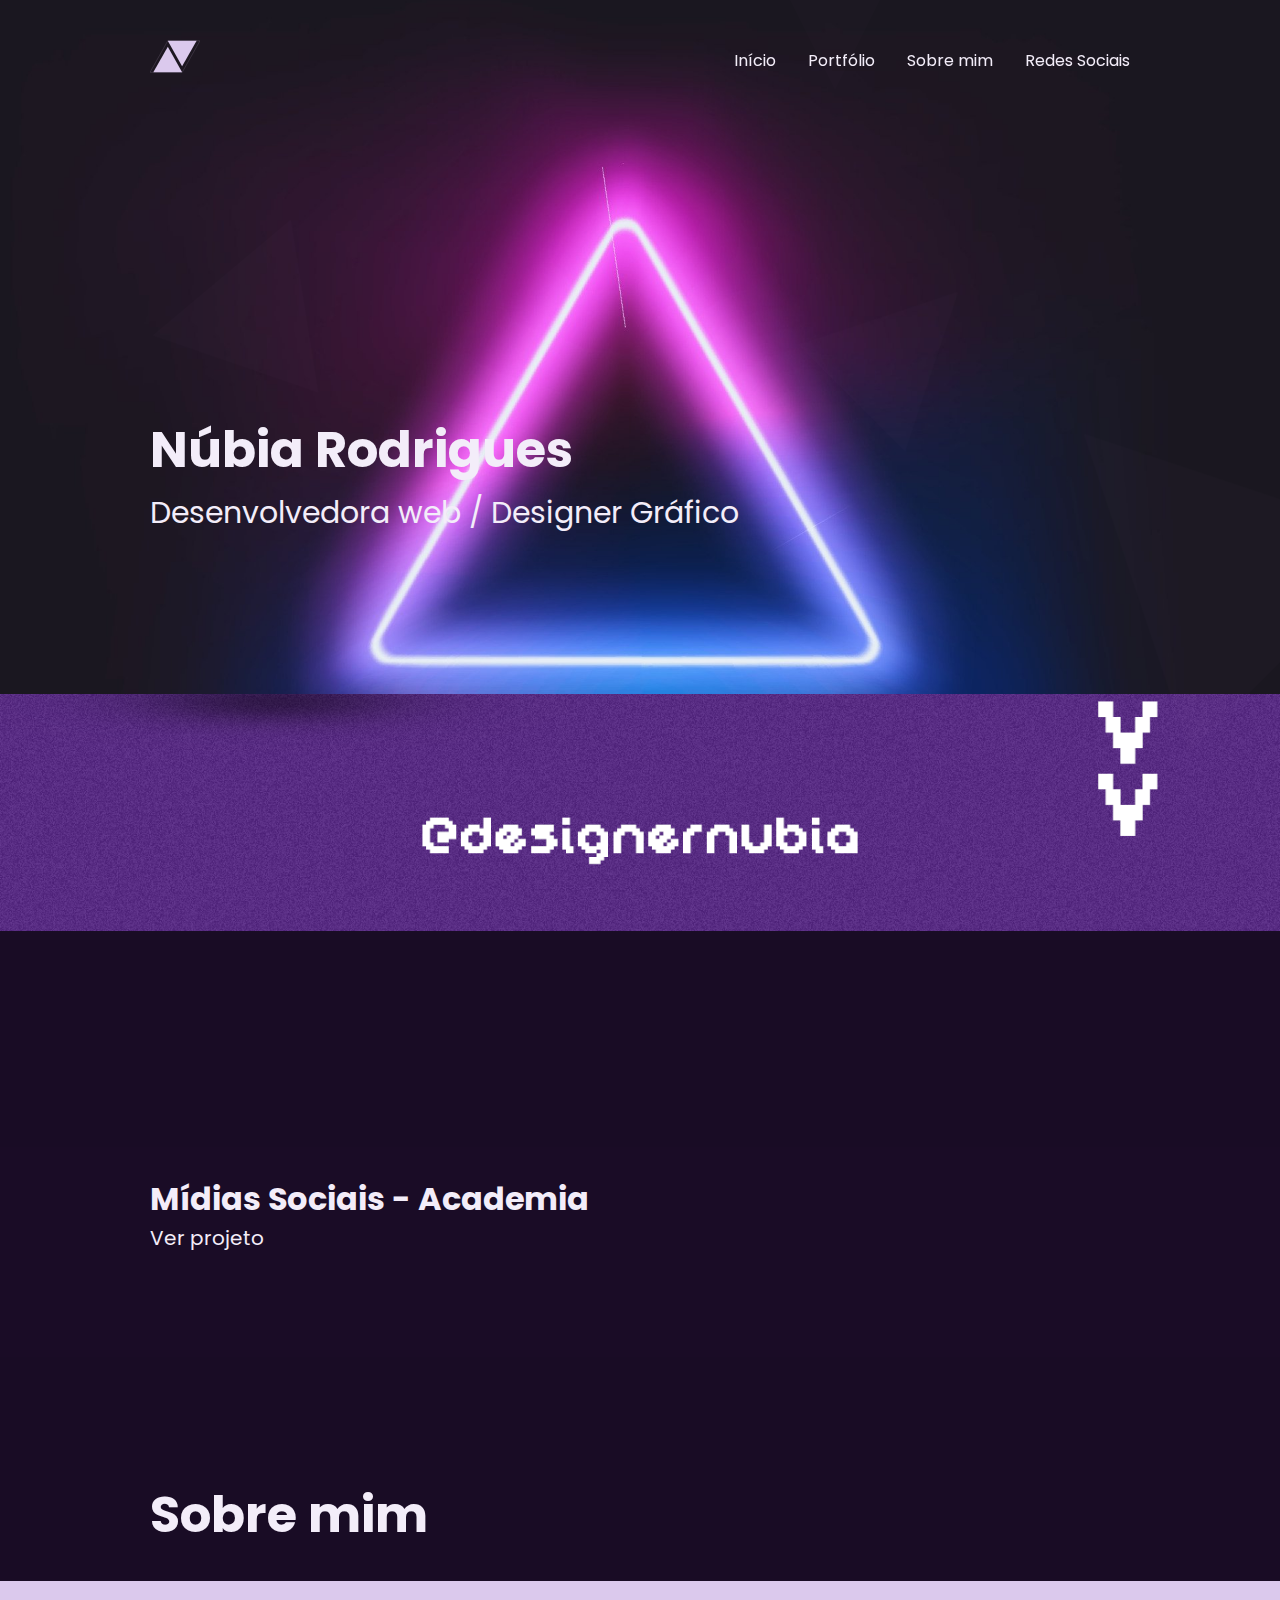
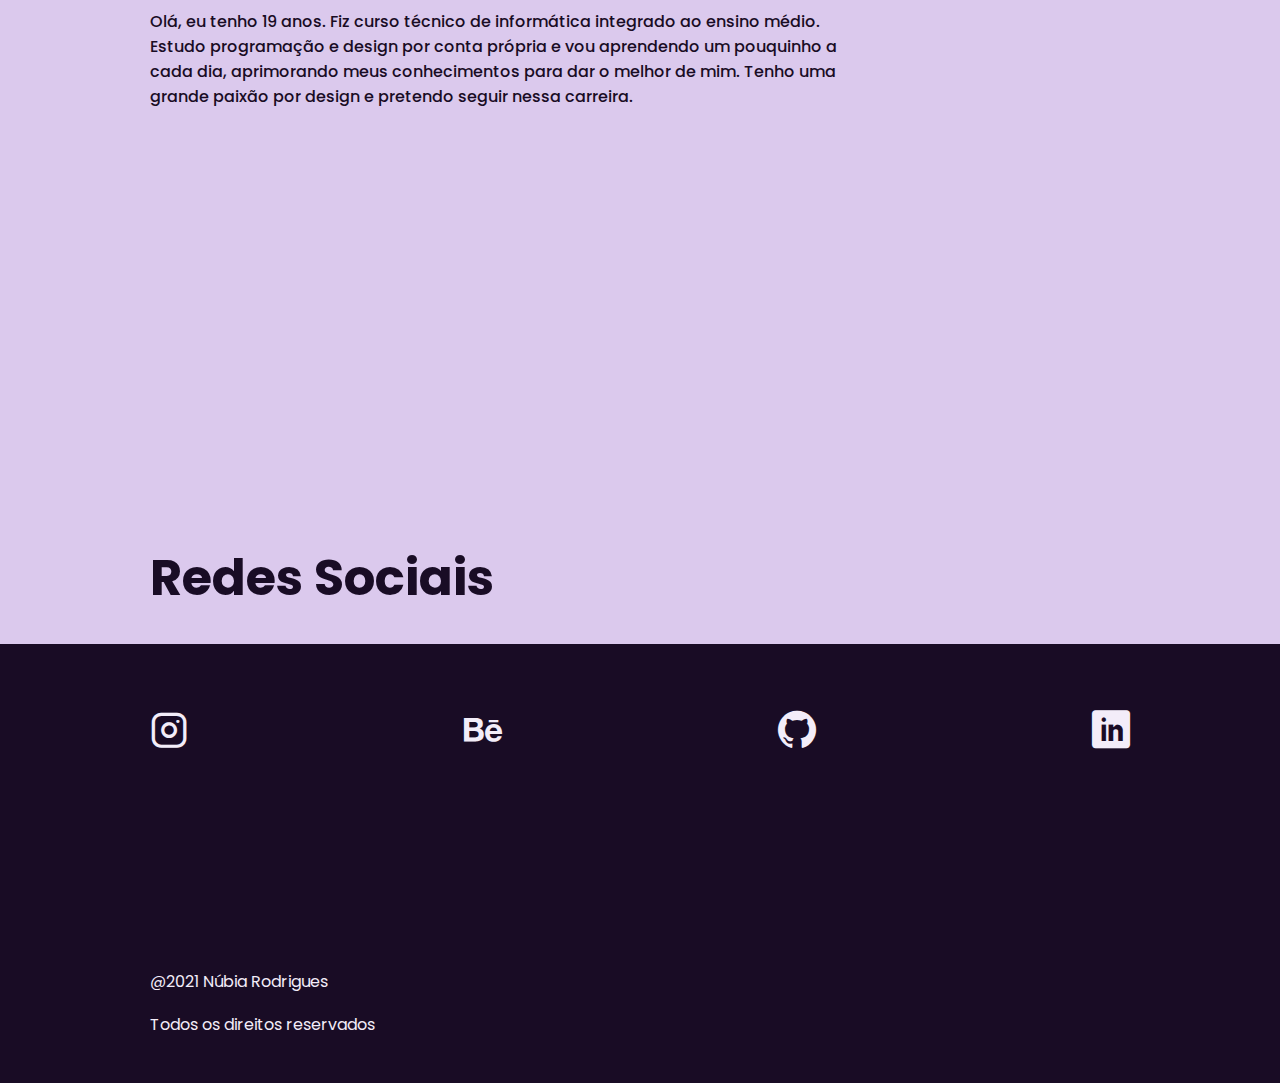
==== index.html @ 77f3ebca "Add files via upload" ====
<!DOCTYPE html>
<html lang="pt-Br">
  <head>
    <meta charset="UTF-8" />
    <meta http-equiv="X-UA-Compatible" content="IE=edge" />
    <meta name="viewport" content="width=device-width, initial-scale=1.0" />

    <!-- ÍCONES -->
    <link rel="stylesheet" href="assets/style.css" />

    <!-- STYLES -->
    <link rel="stylesheet" href="styles.css" />

    <!-- FONTS -->
    <link
      href="https://fonts.googleapis.com/css2?family=Open+Sans&family=Poppins:wght@400;500;700&display=swap"
      rel="stylesheet"
    />

    <title>Núbia Rodrigues</title>
  </head>
  <body>
    <header id="header">
      <nav class="container">
        <a href="#home" class="logo"
          ><img src="/assets/logo.svg" alt="Logo"
        /></a>
        <div class="menu">
          <ul class="grid">
            <li><a href="#home" class="title">Início</a></li>
            <li><a href="#portfolio" class="title">Portfólio</a></li>
            <li><a href="#about" class="title">Sobre mim</a></li>
            <li><a href="#contact" class="title">Redes Sociais</a></li>
          </ul>
        </div>
        <div class="toggle icon-menu"></div>
        <div class="toggle icon-close"></div>
      </nav>
    </header>
    <div id="bg">
      <div class="triangle one"></div>
      <div class="triangle two"></div>
      <div class="triangle three"></div>
      <div class="triangle four"></div>
    </div>

    <main>
      <!-- HOME -->
      <section class="section bg1" id="home">
        <div class="container grid">
          <div class="text">
            <h1>Núbia Rodrigues</h1>
            <p>Desenvolvedora web / Designer Gráfico</p>
          </div>
        </div>
      </section>

      <!-- PORTFOLIO -->
      <section class="section bg2" id="portfolio">
        <div class="container grid">
          <div class="text">
            <h1>Mídias Sociais - Academia</h1>
            <a
              href="https://www.behance.net/gallery/119256897/Midias-Sociais"
              target="blank"
              >Ver projeto</a
            >
          </div>
        </div>
      </section>

      <!-- ABOUT -->
      <section class="section bg3" id="about">
        <div class="container grid">
          <div class="text">
            <h1>Sobre mim</h1>
            <p>
              Olá, eu tenho 19 anos. Fiz curso técnico de informática integrado
              ao ensino médio. Estudo programação e design por conta própria e
              vou aprendendo um pouquinho a cada dia, aprimorando meus
              conhecimentos para dar o melhor de mim. Tenho uma grande paixão
              por design e pretendo seguir nessa carreira.
            </p>
          </div>
        </div>
      </section>

      <!-- CONTACT -->
      <secrion class="section" id="contact">
        <div class="container grid">
          <h1>Redes Sociais</h1>
          <div class="links">
            <a href="https://www.instagram.com/nubia_rs" target="blank"
              ><i class="icon-instagram"></i
            ></a>
            <a href="https://www.behance.net/designernubia" target="blank"
              ><i class="icon-behance"></i
            ></a>
            <a href="https://github.com/nubiars" target="blank"
              ><i class="icon-github"></i
            ></a>
            <a href="https://www.linkedin.com/in/núbia" target="blank"
              ><i class="icon-linkedin"></i
            ></a>
          </div>
          <div class="footer">
            <p>@2021 Núbia Rodrigues</p>
            <p>Todos os direitos reservados</p>
          </div>
        </div>
      </secrion>
    </main>
    <footer></footer>

    <script src="main.js"></script>
  </body>
</html>
---- assets/style.css ----
@font-face {
  font-family: 'icomoon';
  src:  url('fonts/icomoon.eot?pki8ge');
  src:  url('fonts/icomoon.eot?pki8ge#iefix') format('embedded-opentype'),
    url('fonts/icomoon.ttf?pki8ge') format('truetype'),
    url('fonts/icomoon.woff?pki8ge') format('woff'),
    url('fonts/icomoon.svg?pki8ge#icomoon') format('svg');
  font-weight: normal;
  font-style: normal;
  font-display: block;
}

[class^="icon-"], [class*=" icon-"] {
  /* use !important to prevent issues with browser extensions that change fonts */
  font-family: 'icomoon' !important;
  speak: never;
  font-style: normal;
  font-weight: normal;
  font-variant: normal;
  text-transform: none;
  line-height: 1;

  /* Better Font Rendering =========== */
  -webkit-font-smoothing: antialiased;
  -moz-osx-font-smoothing: grayscale;
}

.icon-arrow-up:before {
  content: "\e90c";
}
.icon-phone:before {
  content: "\e900";
}
.icon-close:before {
  content: "\e901";
}
.icon-instagram:before {
  content: "\e904";
}
.icon-mail:before {
  content: "\e905";
}
.icon-menu:before {
  content: "\e907";
}
.icon-behance:before {
  content: "\eaa8";
}
.icon-github:before {
  content: "\eab0";
}
.icon-linkedin:before {
  content: "\eac9";
}
---- styles.css ----
/* RESET */

* {
  margin: 0;
  padding: 0;
  box-sizing: border-box;
  text-decoration: none;
  border: none;
}

ul {
  list-style: none;
}

a {
  text-decoration: none;
}

img {
  width: 100%;
  height: auto;
}

/* VARIABLES */

:root {
  /* Colors */
  --dark: #190c25;
  --base: #582c83;
  --alt: #b793db;
  --light: #dbc9ed;
  --text: #f3edf9;

  /* Font */
  font-size: 62.5%;
  --title-font: 'Poppins', sans-serif;
  --body-font: 'Open Sans', sans-serif;
}

html {
  scroll-behavior: smooth;
}

body {
  display: flex;
  height: 100vh;
  color: var(--text);
  background: var(--dark);
  font: 400 1.6rem var(--title-font);
}

body::-webkit-scrollbar {
  width: 12px;
  height: 12px;
}

body::-webkit-scrollbar-track {
  background: var(--dark);
}

body::-webkit-scrollbar-thumb {
  background-color: var(--alt);
  border-radius: 20px;
  border: 3px solid var(--dark);
}

.title {
  font: 700 2rem var(--title-font);
  color: var(--dark);
  -webkit-font-smoothing: auto;
}

.container {
  margin-left: 2.8rem;
  margin-right: 2.8rem;
}

.grid {
  display: grid;
  gap: 3.2rem;
}

/* ===== HEADER =============== */

#header {
  display: flex;
  position: fixed;
  width: 100%;
  top: 0;
  left: 0;
  z-index: 100;
}

header img {
  width: 5rem;
}

/* ==== NAVIGATION ============= */

nav {
  height: 9.5rem;
  display: flex;
  align-items: center;
  justify-content: space-between;
  width: 100%;
}

nav ul li a {
  transition: color 0.3s;
  position: relative;
}

nav ul li a:hover,
nav ul li a.active {
  color: var(--base);
}

nav ul li a::after {
  content: '';
  width: 0%;
  height: 2px;
  background: var(--light);
  position: absolute;
  left: 0;
  bottom: -2.4rem;
  transition: width 0.2s;
}

nav ul li a:hover::after,
nav ul li a.active:after {
  width: 100%;
}

nav .menu {
  opacity: 0;
  visibility: hidden;
  left: -20rem;
  transition: 0.2s;
}

nav .menu ul {
  display: none;
}

nav.show .menu {
  opacity: 1;
  visibility: visible;
  position: fixed;
  z-index: 101;
  background: var(--light);
  height: 100vh;
  width: 80vw;
  top: 0;
  left: 0;
  display: grid;
  place-content: start;
  padding-left: 2.8rem;
  padding-top: 3.2rem;
}

nav.show .menu ul {
  display: grid;
}

/* ==== TOGGLE MENU ================== */

.toggle {
  color: var(--alt);
  font-size: 2.4rem;
  cursor: pointer;
}

nav .icon-close {
  visibility: hidden;
  opacity: 0;
  position: absolute;
  z-index: 101;
  top: -2.4rem;
  right: 2.8rem;
  transition: 0.2s;
}

nav.show div.icon-close {
  visibility: visible;
  opacity: 1;
  top: 3.5rem;
}

nav.show div.icon-menu {
  visibility: hidden;
  opacity: 0;
}

main {
  width: 100%;
}

/* ==== HOME ================= */

.bg1 {
  width: 100%;
  background-image: url('/assets/background-triangle.jpg');
  background-position: center;
  background-repeat: no-repeat;
  background-size: cover;
  background-attachment: fixed;
}

#home {
  overflow: hidden;
}

#home .container {
  display: grid;
  grid-template-rows: 5fr 1fr 1fr;
  grid-template-areas:
    '.'
    'text';
}

#home .void {
  grid-area: void;
}

#home .text {
  grid-area: text;
}

#home .text h1 {
  font-size: 3.2rem;
  line-height: 8rem;
  transform: translate3d(0px, 0%, 0px) scale3d(1, 1, 1) rotateX(0deg)
    rotateY(0deg) rotateZ(0deg) skew(0deg, 0deg);
  transform-style: preserve-3d;
}

#home p {
  font-size: 1.8rem;
  /* margin-bottom: 5rem; */
}

.triangle {
  width: 15rem;
  height: 15rem;
  background: rgba(219, 201, 237, 0.1);
  opacity: 0.1;
  clip-path: polygon(50% 0%, 0% 100%, 100% 100%);
  position: fixed;
}

.triangle.one {
  top: 27rem;
  right: 30rem;
  transform: rotate(45deg);
}

.triangle.two {
  width: 18rem;
  top: 26rem;
  right: 92rem;
  transform: rotate(140deg);
}

.triangle.three {
  width: 30rem;
  height: 30rem;
  top: 39rem;
  right: -6rem;
  transform: rotate(-45deg);
}

.triangle.four {
  top: -6rem;
  right: 37rem;
  transform: rotate(180deg);
}

/* ==== PORTFOLIO =============== */

.bg2 {
  width: 100%;
  background-image: url('/assets/midia-social.png');
  background-position: center;
  background-repeat: no-repeat;
  background-size: cover;
  background-attachment: fixed;
}

#portfolio .container {
  margin: 0;
  height: 66.3rem;
  display: grid;
  grid-template-rows: 4fr 2fr;
  grid-template-areas: '.' 'text';
}

#portfolio .text {
  grid-area: text;
  padding-left: 2.8rem;
  padding-top: 2.8rem;
  background: hsla(271, 51%, 10%, 0.8);
}

#portfolio .text h1 {
  font-size: 3.2rem;
}

#portfolio .text a {
  font-size: 2rem;
  color: var(--text);
}

/* ==== ABOUT ================== */

#about .container {
  margin: 0;
  width: 100%;
  height: 66.3rem;
  background: var(--light);

  display: grid;
  grid-template-rows: 2fr 3fr;
  grid-template-areas:
    'h1'
    'p';
}

#about h1 {
  font-size: 3.2rem;
  grid-area: h1;
  background: var(--dark);
  color: var(--text);
  padding: 12rem 0 2.8rem 2.8rem;
  font-size: 3.2rem;
}

#about p {
  padding: 2.8rem 2.8rem 0 2.8rem;
  color: var(--dark);
  font-weight: 500;
}

/* ==== CONTACT ================== */

#contact .container {
  margin: 0;
  width: 100%;
  height: 66.3rem;
  background: var(--dark);

  display: grid;
  grid-template-rows: 1fr 3fr;
  grid-template-areas:
    'h1'
    'links';
}

#contact h1 {
  font-size: 3.2rem;
  grid-area: h1;
  background: var(--light);
  color: var(--dark);
  padding: 12rem 0 2.8rem 2.8rem;
  font-size: 3.2rem;
}

#contact .links {
  padding: 2.8rem;
  display: flex;
  justify-content: space-between;
}

#contact .links a {
  font-size: 2.8rem;
  color: var(--text);
}

#contact .footer {
  padding: 0 0 2.8rem 2.8rem;
}

#contact .footer p {
  padding-bottom: 1.8rem;
}

/* ==== MEDIA QUERIES */
@media (min-width: 900px) {
  .container {
    margin-left: 15rem;
    margin-right: 15rem;
  }

  .section header {
    max-width: 51.2rem;
    text-align: center;
    margin-left: auto;
    margin-right: auto;
  }

  /* ==== NAVIGATION =============== */
  nav {
    width: 100%;
    height: 12rem;
    display: flex;
    align-items: center;
    justify-content: space-between;
  }

  nav .menu {
    opacity: 1;
    visibility: visible;
    top: 0;
  }

  nav .menu ul {
    display: flex;
    gap: 3.2rem;
  }

  nav .menu ul li a.title {
    color: var(--text);
    font-weight: 400;
    font-size: 1.6rem;
    -webkit-font-smoothing: antialiased;
  }

  nav .menu ul li a.title.active {
    font-weight: bold;
    -webkit-font-smoothing: auto;
  }

  nav .icon-menu {
    display: none;
  }

  .logo {
    width: 10rem;
  }

  /* ==== HOME ===================== */

  #home .container {
    display: grid;
    grid-template-rows: 3fr 1fr 1fr;
  }

  #home .text h1 {
    font-size: 5rem;
    line-height: 8rem;
  }

  #home p {
    font-size: 3rem;
  }

  /* ==== PORTFOLIO ================= */
  #portfolio .text {
    padding-left: 15rem;
  }

  /* ==== ABOUT =================== */

  #about h1 {
    padding-left: 15rem;
    font-size: 5rem;
  }
  #about p {
    padding-left: 15rem;
    padding-top: 2.8rem;
    width: 70%;
  }

  /* ==== CONTACT ================= */
  #contact h1 {
    padding-left: 15rem;
    font-size: 5rem;
  }

  #contact .links {
    padding: 2.8rem 15rem 0 15rem;
  }

  #contact .links a {
    font-size: 3.8rem;
  }

  #contact .footer {
    padding: 0 15rem 2.8rem 15rem;
  }
}
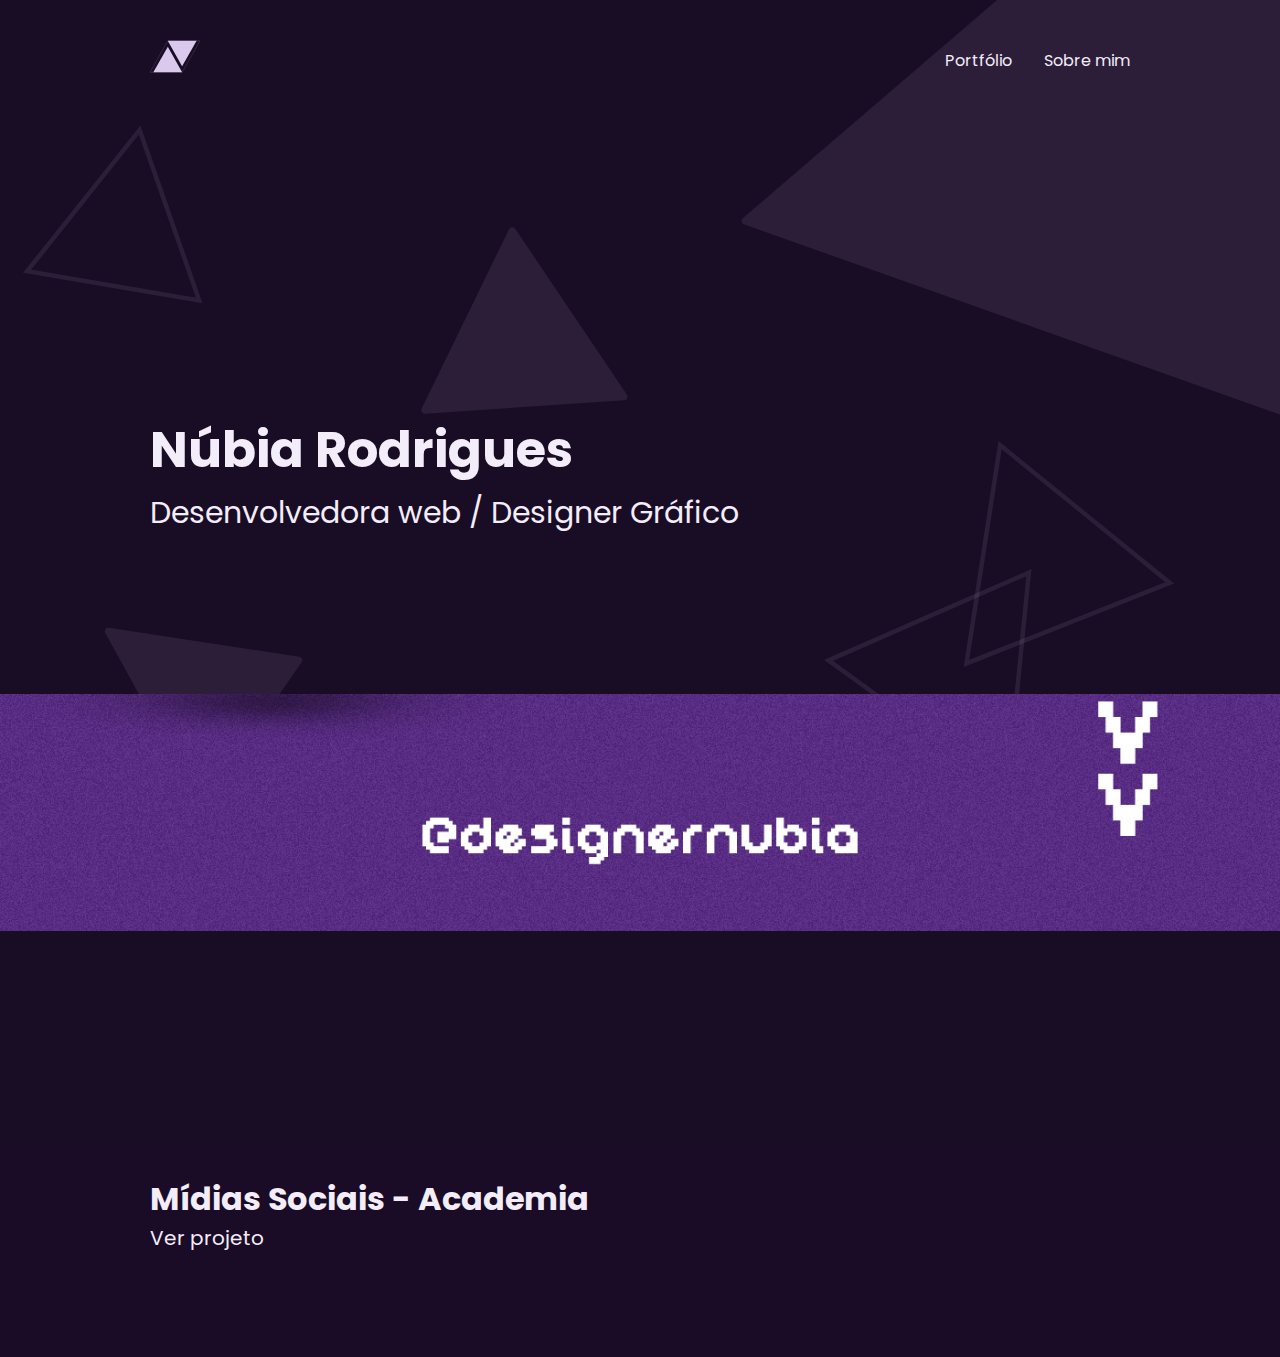
==== commit 744bf2c5: "Add files via upload" ====
--- a/index.html
+++ b/index.html
@@ -23,26 +23,18 @@
     <header id="header">
       <nav class="container">
         <a href="#home" class="logo"
-          ><img src="/assets/logo.svg" alt="Logo"
+          ><img src="assets/logo.svg" alt="Logo"
         /></a>
         <div class="menu">
           <ul class="grid">
-            <li><a href="#home" class="title">Início</a></li>
             <li><a href="#portfolio" class="title">Portfólio</a></li>
-            <li><a href="#about" class="title">Sobre mim</a></li>
-            <li><a href="#contact" class="title">Redes Sociais</a></li>
+            <li><a href="about.html" class="title">Sobre mim</a></li>
           </ul>
         </div>
         <div class="toggle icon-menu"></div>
         <div class="toggle icon-close"></div>
       </nav>
     </header>
-    <div id="bg">
-      <div class="triangle one"></div>
-      <div class="triangle two"></div>
-      <div class="triangle three"></div>
-      <div class="triangle four"></div>
-    </div>
 
     <main>
       <!-- HOME -->
@@ -68,49 +60,9 @@
           </div>
         </div>
       </section>
+    </main>
 
-      <!-- ABOUT -->
-      <section class="section bg3" id="about">
-        <div class="container grid">
-          <div class="text">
-            <h1>Sobre mim</h1>
-            <p>
-              Olá, eu tenho 19 anos. Fiz curso técnico de informática integrado
-              ao ensino médio. Estudo programação e design por conta própria e
-              vou aprendendo um pouquinho a cada dia, aprimorando meus
-              conhecimentos para dar o melhor de mim. Tenho uma grande paixão
-              por design e pretendo seguir nessa carreira.
-            </p>
-          </div>
-        </div>
-      </section>
-
-      <!-- CONTACT -->
-      <secrion class="section" id="contact">
-        <div class="container grid">
-          <h1>Redes Sociais</h1>
-          <div class="links">
-            <a href="https://www.instagram.com/nubia_rs" target="blank"
-              ><i class="icon-instagram"></i
-            ></a>
-            <a href="https://www.behance.net/designernubia" target="blank"
-              ><i class="icon-behance"></i
-            ></a>
-            <a href="https://github.com/nubiars" target="blank"
-              ><i class="icon-github"></i
-            ></a>
-            <a href="https://www.linkedin.com/in/núbia" target="blank"
-              ><i class="icon-linkedin"></i
-            ></a>
-          </div>
-          <div class="footer">
-            <p>@2021 Núbia Rodrigues</p>
-            <p>Todos os direitos reservados</p>
-          </div>
-        </div>
-      </secrion>
-    </main>
-    <footer></footer>
+    <a href="#home" class="back-to-top"><i class="icon-arrow-up"></i></a>
 
     <script src="main.js"></script>
   </body>
--- a/styles.css
+++ b/styles.css
@@ -70,10 +70,10 @@
   -webkit-font-smoothing: auto;
 }
 
-.container {
+/* .container {
   margin-left: 2.8rem;
   margin-right: 2.8rem;
-}
+} */
 
 .grid {
   display: grid;
@@ -84,7 +84,7 @@
 
 #header {
   display: flex;
-  position: fixed;
+  position: absolute;
   width: 100%;
   top: 0;
   left: 0;
@@ -99,6 +99,7 @@
 
 nav {
   height: 9.5rem;
+  padding: 0 2.8rem;
   display: flex;
   align-items: center;
   justify-content: space-between;
@@ -199,7 +200,7 @@
 
 .bg1 {
   width: 100%;
-  background-image: url('/assets/background-triangle.jpg');
+  background-image: url('assets/background.svg');
   background-position: center;
   background-repeat: no-repeat;
   background-size: cover;
@@ -211,17 +212,14 @@
 }
 
 #home .container {
-  display: grid;
-  grid-template-rows: 5fr 1fr 1fr;
+  padding: 0 2.8rem;
+  display: grid;
+  grid-template-rows: 3fr 1fr 1fr;
   grid-template-areas:
     '.'
     'text';
 }
 
-#home .void {
-  grid-area: void;
-}
-
 #home .text {
   grid-area: text;
 }
@@ -229,50 +227,10 @@
 #home .text h1 {
   font-size: 3.2rem;
   line-height: 8rem;
-  transform: translate3d(0px, 0%, 0px) scale3d(1, 1, 1) rotateX(0deg)
-    rotateY(0deg) rotateZ(0deg) skew(0deg, 0deg);
-  transform-style: preserve-3d;
 }
 
 #home p {
   font-size: 1.8rem;
-  /* margin-bottom: 5rem; */
-}
-
-.triangle {
-  width: 15rem;
-  height: 15rem;
-  background: rgba(219, 201, 237, 0.1);
-  opacity: 0.1;
-  clip-path: polygon(50% 0%, 0% 100%, 100% 100%);
-  position: fixed;
-}
-
-.triangle.one {
-  top: 27rem;
-  right: 30rem;
-  transform: rotate(45deg);
-}
-
-.triangle.two {
-  width: 18rem;
-  top: 26rem;
-  right: 92rem;
-  transform: rotate(140deg);
-}
-
-.triangle.three {
-  width: 30rem;
-  height: 30rem;
-  top: 39rem;
-  right: -6rem;
-  transform: rotate(-45deg);
-}
-
-.triangle.four {
-  top: -6rem;
-  right: 37rem;
-  transform: rotate(180deg);
 }
 
 /* ==== PORTFOLIO =============== */
@@ -310,86 +268,39 @@
   color: var(--text);
 }
 
-/* ==== ABOUT ================== */
-
-#about .container {
-  margin: 0;
-  width: 100%;
-  height: 66.3rem;
-  background: var(--light);
-
-  display: grid;
-  grid-template-rows: 2fr 3fr;
-  grid-template-areas:
-    'h1'
-    'p';
-}
-
-#about h1 {
-  font-size: 3.2rem;
-  grid-area: h1;
-  background: var(--dark);
+/* ===== BACK TO TOP ============= */
+.back-to-top {
+  background-blend-mode: exclusion;
   color: var(--text);
-  padding: 12rem 0 2.8rem 2.8rem;
-  font-size: 3.2rem;
-}
-
-#about p {
-  padding: 2.8rem 2.8rem 0 2.8rem;
-  color: var(--dark);
-  font-weight: 500;
-}
-
-/* ==== CONTACT ================== */
-
-#contact .container {
-  margin: 0;
-  width: 100%;
-  height: 66.3rem;
-  background: var(--dark);
-
-  display: grid;
-  grid-template-rows: 1fr 3fr;
-  grid-template-areas:
-    'h1'
-    'links';
-}
-
-#contact h1 {
-  font-size: 3.2rem;
-  grid-area: h1;
-  background: var(--light);
-  color: var(--dark);
-  padding: 12rem 0 2.8rem 2.8rem;
-  font-size: 3.2rem;
-}
-
-#contact .links {
-  padding: 2.8rem;
-  display: flex;
-  justify-content: space-between;
-}
-
-#contact .links a {
-  font-size: 2.8rem;
-  color: var(--text);
-}
-
-#contact .footer {
-  padding: 0 0 2.8rem 2.8rem;
-}
-
-#contact .footer p {
-  padding-bottom: 1.8rem;
-}
-
-/* ==== MEDIA QUERIES */
+
+  position: fixed;
+  right: 1.8rem;
+  bottom: 1.8rem;
+  padding: 0.8rem;
+  clip-path: circle();
+
+  font-size: 2.4rem;
+  line-height: 0;
+
+  visibility: hidden;
+  opacity: 0;
+
+  transition: 0.3s;
+  transform: translateY(100%);
+}
+
+.back-to-top.show {
+  visibility: visible;
+  opacity: 1;
+  transform: translateY(0);
+}
+
+/* ==== MEDIA QUERIES =================== ======================== =======*/
+/* ==== MEDIA QUERIES =================== ======================== =======*/
+/* ==== MEDIA QUERIES =================== ======================== =======*/
+/* ==== MEDIA QUERIES =================== ======================== =======*/
+/* ==== MEDIA QUERIES =================== ======================== =======*/
 @media (min-width: 900px) {
-  .container {
-    margin-left: 15rem;
-    margin-right: 15rem;
-  }
-
   .section header {
     max-width: 51.2rem;
     text-align: center;
@@ -399,6 +310,7 @@
 
   /* ==== NAVIGATION =============== */
   nav {
+    padding: 0 15rem;
     width: 100%;
     height: 12rem;
     display: flex;
@@ -440,6 +352,7 @@
   /* ==== HOME ===================== */
 
   #home .container {
+    padding: 0 15rem;
     display: grid;
     grid-template-rows: 3fr 1fr 1fr;
   }
@@ -457,34 +370,4 @@
   #portfolio .text {
     padding-left: 15rem;
   }
-
-  /* ==== ABOUT =================== */
-
-  #about h1 {
-    padding-left: 15rem;
-    font-size: 5rem;
-  }
-  #about p {
-    padding-left: 15rem;
-    padding-top: 2.8rem;
-    width: 70%;
-  }
-
-  /* ==== CONTACT ================= */
-  #contact h1 {
-    padding-left: 15rem;
-    font-size: 5rem;
-  }
-
-  #contact .links {
-    padding: 2.8rem 15rem 0 15rem;
-  }
-
-  #contact .links a {
-    font-size: 3.8rem;
-  }
-
-  #contact .footer {
-    padding: 0 15rem 2.8rem 15rem;
-  }
-}
+}
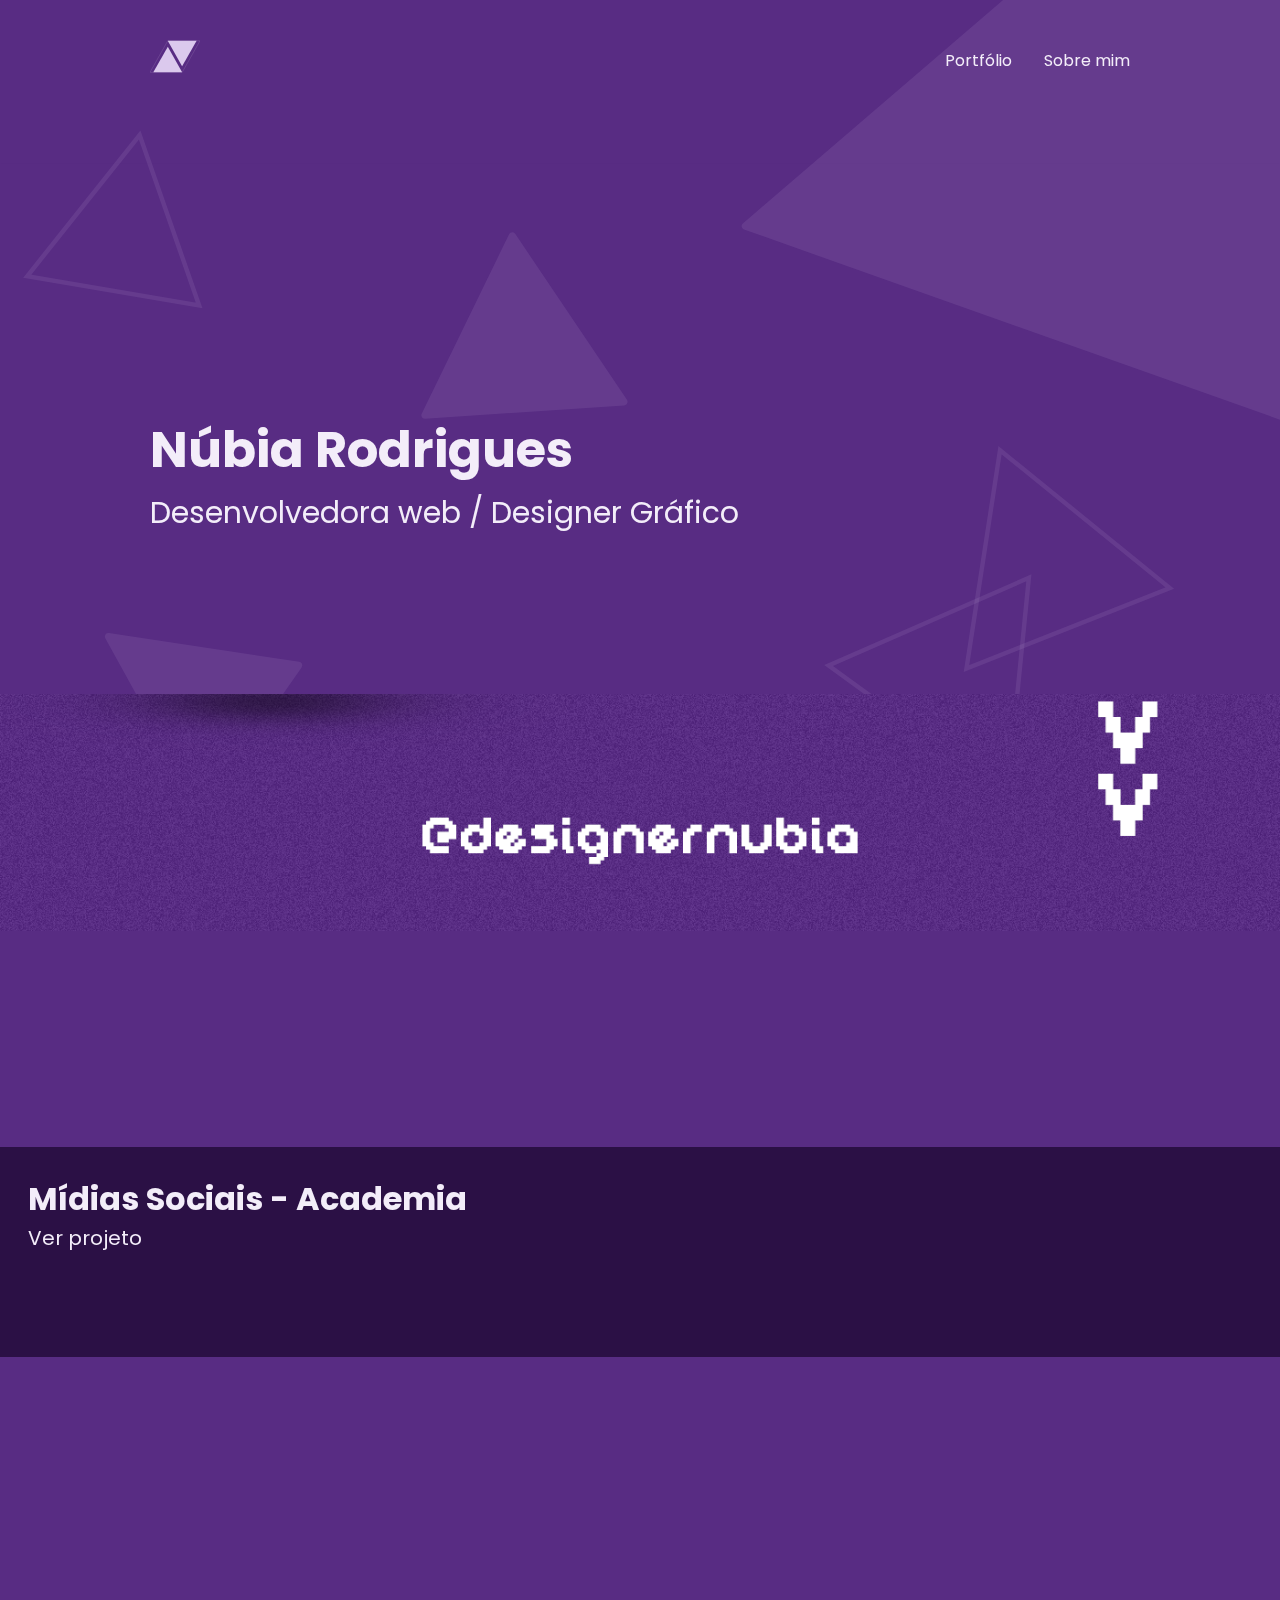
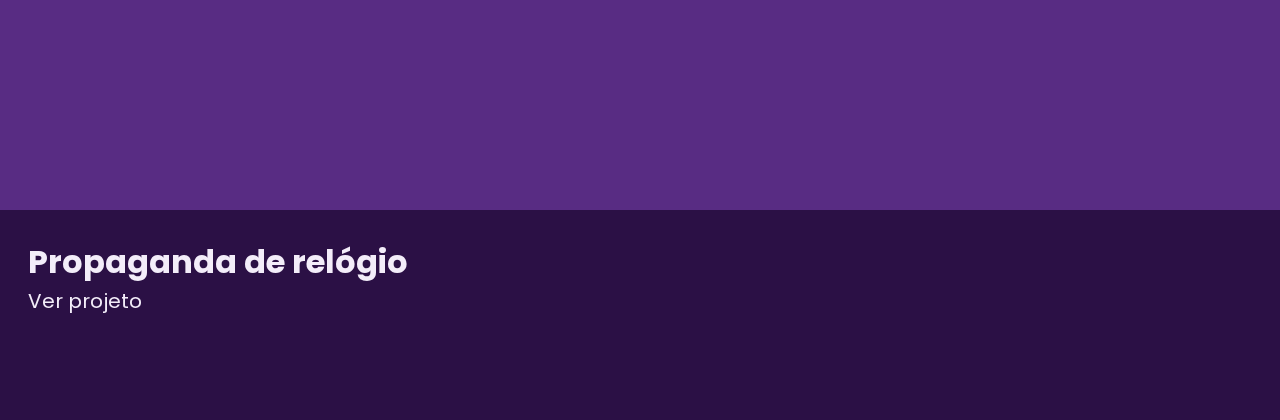
==== commit 989b1553: "Add files via upload" ====
--- a/index.html
+++ b/index.html
@@ -39,21 +39,33 @@
     <main>
       <!-- HOME -->
       <section class="section bg1" id="home">
-        <div class="container grid">
+        <div class="container grid animate flip">
           <div class="text">
-            <h1>Núbia Rodrigues</h1>
-            <p>Desenvolvedora web / Designer Gráfico</p>
+            <h1 class="animate blur">Núbia Rodrigues</h1>
+            <p class="animate blur">Desenvolvedora web / Designer Gráfico</p>
           </div>
         </div>
       </section>
 
       <!-- PORTFOLIO -->
-      <section class="section bg2" id="portfolio">
+      <section class="section bg2 portfolio">
         <div class="container grid">
           <div class="text">
             <h1>Mídias Sociais - Academia</h1>
             <a
               href="https://www.behance.net/gallery/119256897/Midias-Sociais"
+              target="blank"
+              >Ver projeto</a
+            >
+          </div>
+        </div>
+      </section>
+      <section class="section bg3 portfolio">
+        <div class="container grid">
+          <div class="text">
+            <h1>Propaganda de relógio</h1>
+            <a
+              href="https://www.behance.net/gallery/119458967/Propaganda-de-relogio"
               target="blank"
               >Ver projeto</a
             >
--- a/styles.css
+++ b/styles.css
@@ -25,8 +25,8 @@
 
 :root {
   /* Colors */
-  --dark: #190c25;
-  --base: #582c83;
+  --dark: #583c83;
+  --base: rgb(88, 44, 131);
   --alt: #b793db;
   --light: #dbc9ed;
   --text: #f3edf9;
@@ -45,7 +45,7 @@
   display: flex;
   height: 100vh;
   color: var(--text);
-  background: var(--dark);
+  background: var(--base);
   font: 400 1.6rem var(--title-font);
 }
 
@@ -69,11 +69,6 @@
   color: var(--dark);
   -webkit-font-smoothing: auto;
 }
-
-/* .container {
-  margin-left: 2.8rem;
-  margin-right: 2.8rem;
-} */
 
 .grid {
   display: grid;
@@ -166,7 +161,7 @@
 /* ==== TOGGLE MENU ================== */
 
 .toggle {
-  color: var(--alt);
+  color: var(--light);
   font-size: 2.4rem;
   cursor: pointer;
 }
@@ -196,12 +191,21 @@
   width: 100%;
 }
 
+.animate {
+  animation-duration: 0.75s;
+  animation-duration: 1s;
+  animation-delay: 0.5s;
+  animation-name: animate-fade;
+  animation-timing-function: cubic-bezier(0.26, 0.53, 0.74, 1.48);
+  animation-fill-mode: backwards;
+}
+
 /* ==== HOME ================= */
 
 .bg1 {
   width: 100%;
   background-image: url('assets/background.svg');
-  background-position: center;
+  background-position: center top;
   background-repeat: no-repeat;
   background-size: cover;
   background-attachment: fixed;
@@ -220,6 +224,21 @@
     'text';
 }
 
+.animate.blur {
+  animation-name: animate-blur;
+  animation-timing-function: ease;
+}
+@keyframes animate-blur {
+  0% {
+    opacity: 0;
+    filter: blur(15px);
+  }
+  100% {
+    opacity: 1;
+    filter: blur(0px);
+  }
+}
+
 #home .text {
   grid-area: text;
 }
@@ -237,14 +256,14 @@
 
 .bg2 {
   width: 100%;
-  background-image: url('/assets/midia-social.png');
+  background-image: url('assets/midia-social.png');
   background-position: center;
   background-repeat: no-repeat;
   background-size: cover;
   background-attachment: fixed;
 }
 
-#portfolio .container {
+.portfolio .container {
   margin: 0;
   height: 66.3rem;
   display: grid;
@@ -252,20 +271,32 @@
   grid-template-areas: '.' 'text';
 }
 
-#portfolio .text {
+.portfolio .text {
   grid-area: text;
   padding-left: 2.8rem;
   padding-top: 2.8rem;
   background: hsla(271, 51%, 10%, 0.8);
-}
-
-#portfolio .text h1 {
+  backdrop-filter: saturate(180%) blur(10px);
+}
+
+.portfolio .text h1 {
   font-size: 3.2rem;
 }
 
-#portfolio .text a {
+.portfolio .text a {
   font-size: 2rem;
   color: var(--text);
+}
+
+/* PORTFOLIO-2 */
+
+.bg3 {
+  width: 100%;
+  background-image: url('assets/smartwhatch.png');
+  background-position: center;
+  background-repeat: no-repeat;
+  background-size: cover;
+  background-attachment: fixed;
 }
 
 /* ===== BACK TO TOP ============= */
